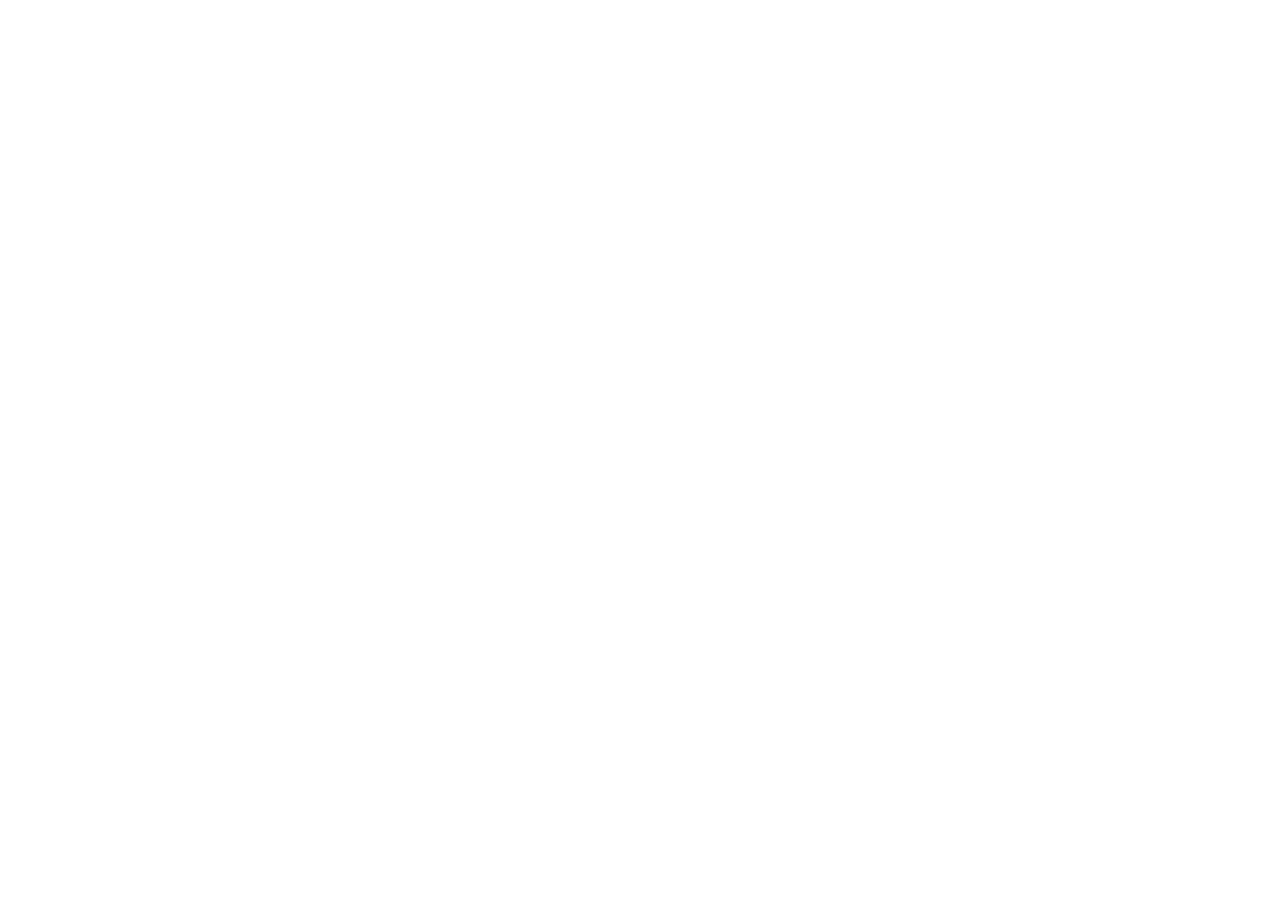
==== index.html @ e71d46a2 "online shopping project created" ====
<!DOCTYPE html>
<html lang="en">
<head>
    <meta charset="UTF-8">
    <meta name="viewport" content="width=device-width, initial-scale=1.0">
    <title>Document</title>
    <link rel="stylesheet" href="style.css">
</head>
<body>
    

    <script src="script.js"></script>
</body>
</html>
---- style.css ----
@import url("https://fonts.googleapis.com/css2?family=Spartan:wght@100;200;300;400;500;600;700;800;900&display=swap");
* {
  margin: 0;
  padding: 0;
  box-sizing: border-box;
  font-family: "Spartan", sans-serif;
}

html {
  scroll-behavior: smooth;
}

/* Global Styles */

h1 {
  font-size: 50px;
  line-height: 64px;
  color: #222;
}

h2 {
  font-size: 46px;
  line-height: 54px;
  color: #222;
}

h4 {
  font-size: 20px;
  color: #222;
}

h6 {
  font-weight: 700;
  font-size: 12px;
}

p {
  font-size: 16px;
  color: #465b52;
  margin: 15px 0 20px 0;
}

.section-p1 {
  padding: 40px 80px;
}

.section-m1 {
  margin: 40px 0;
}

body {
  width: 100%;
}
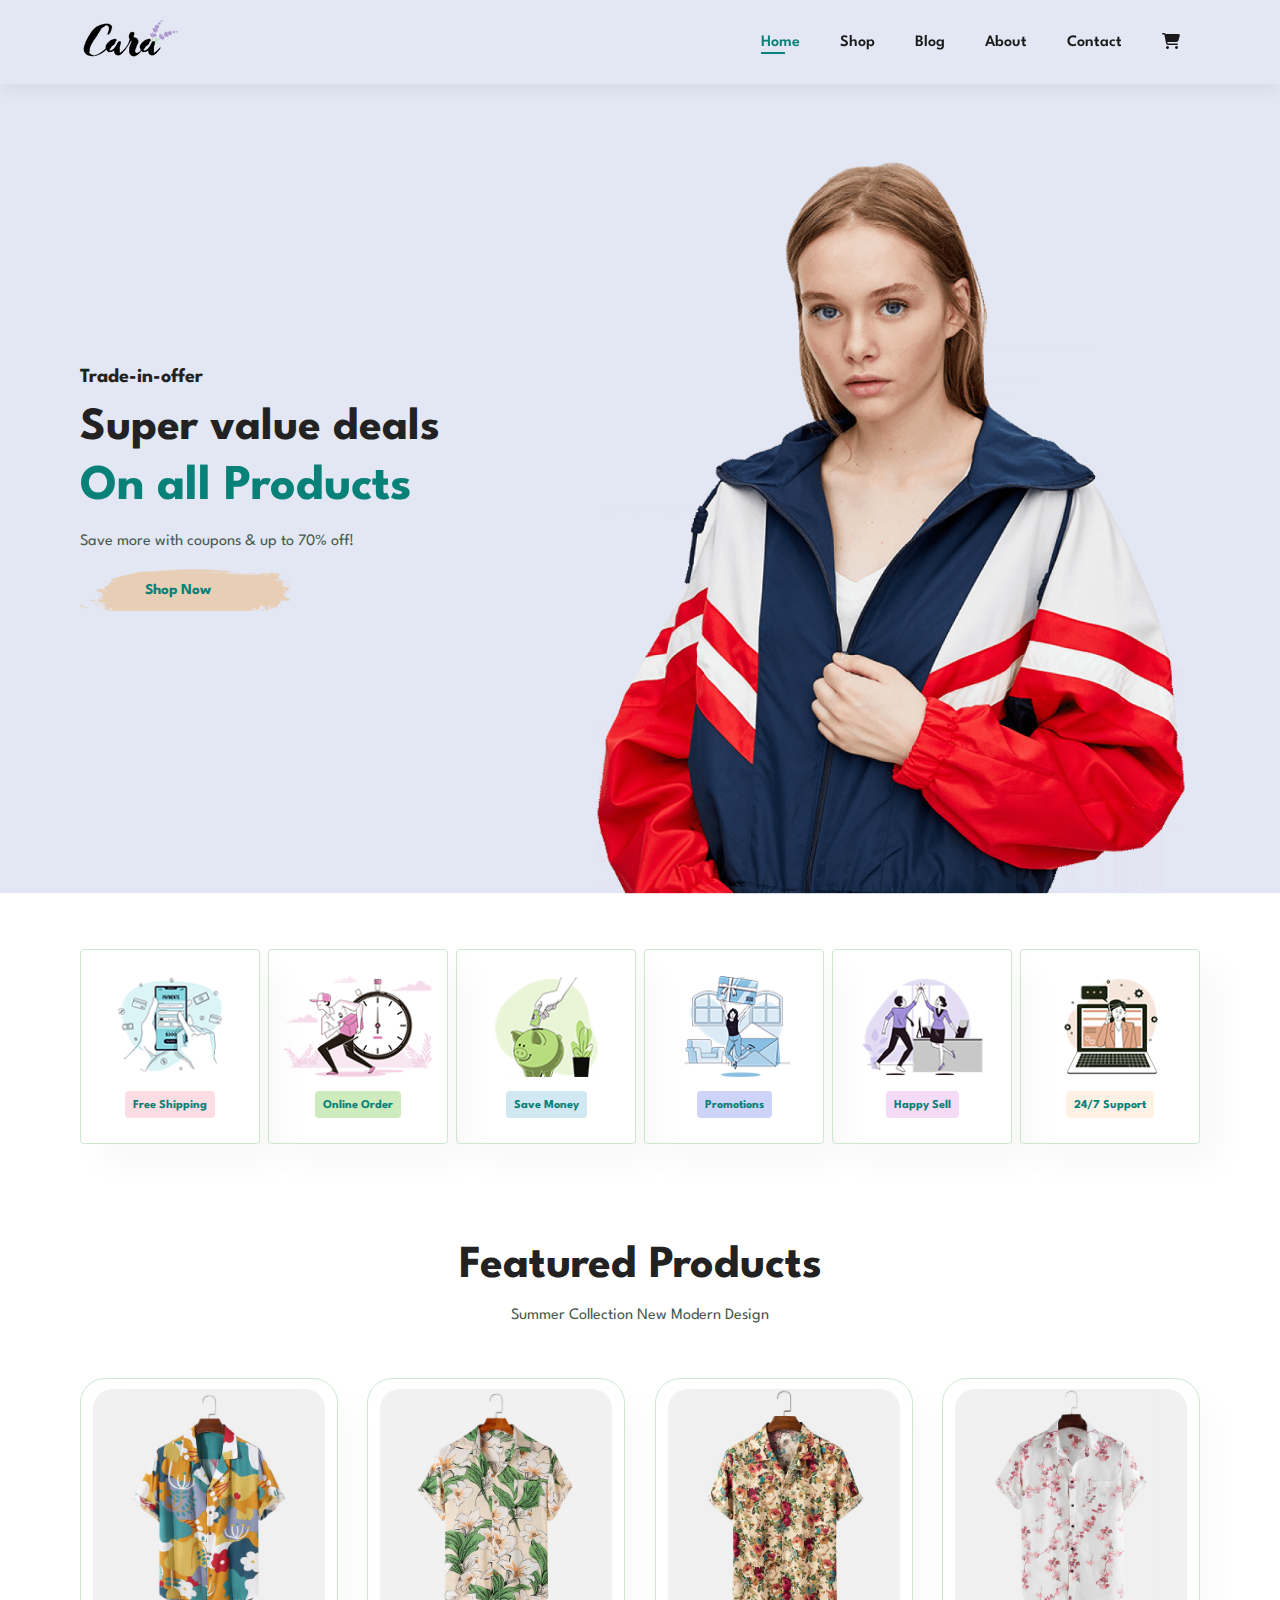
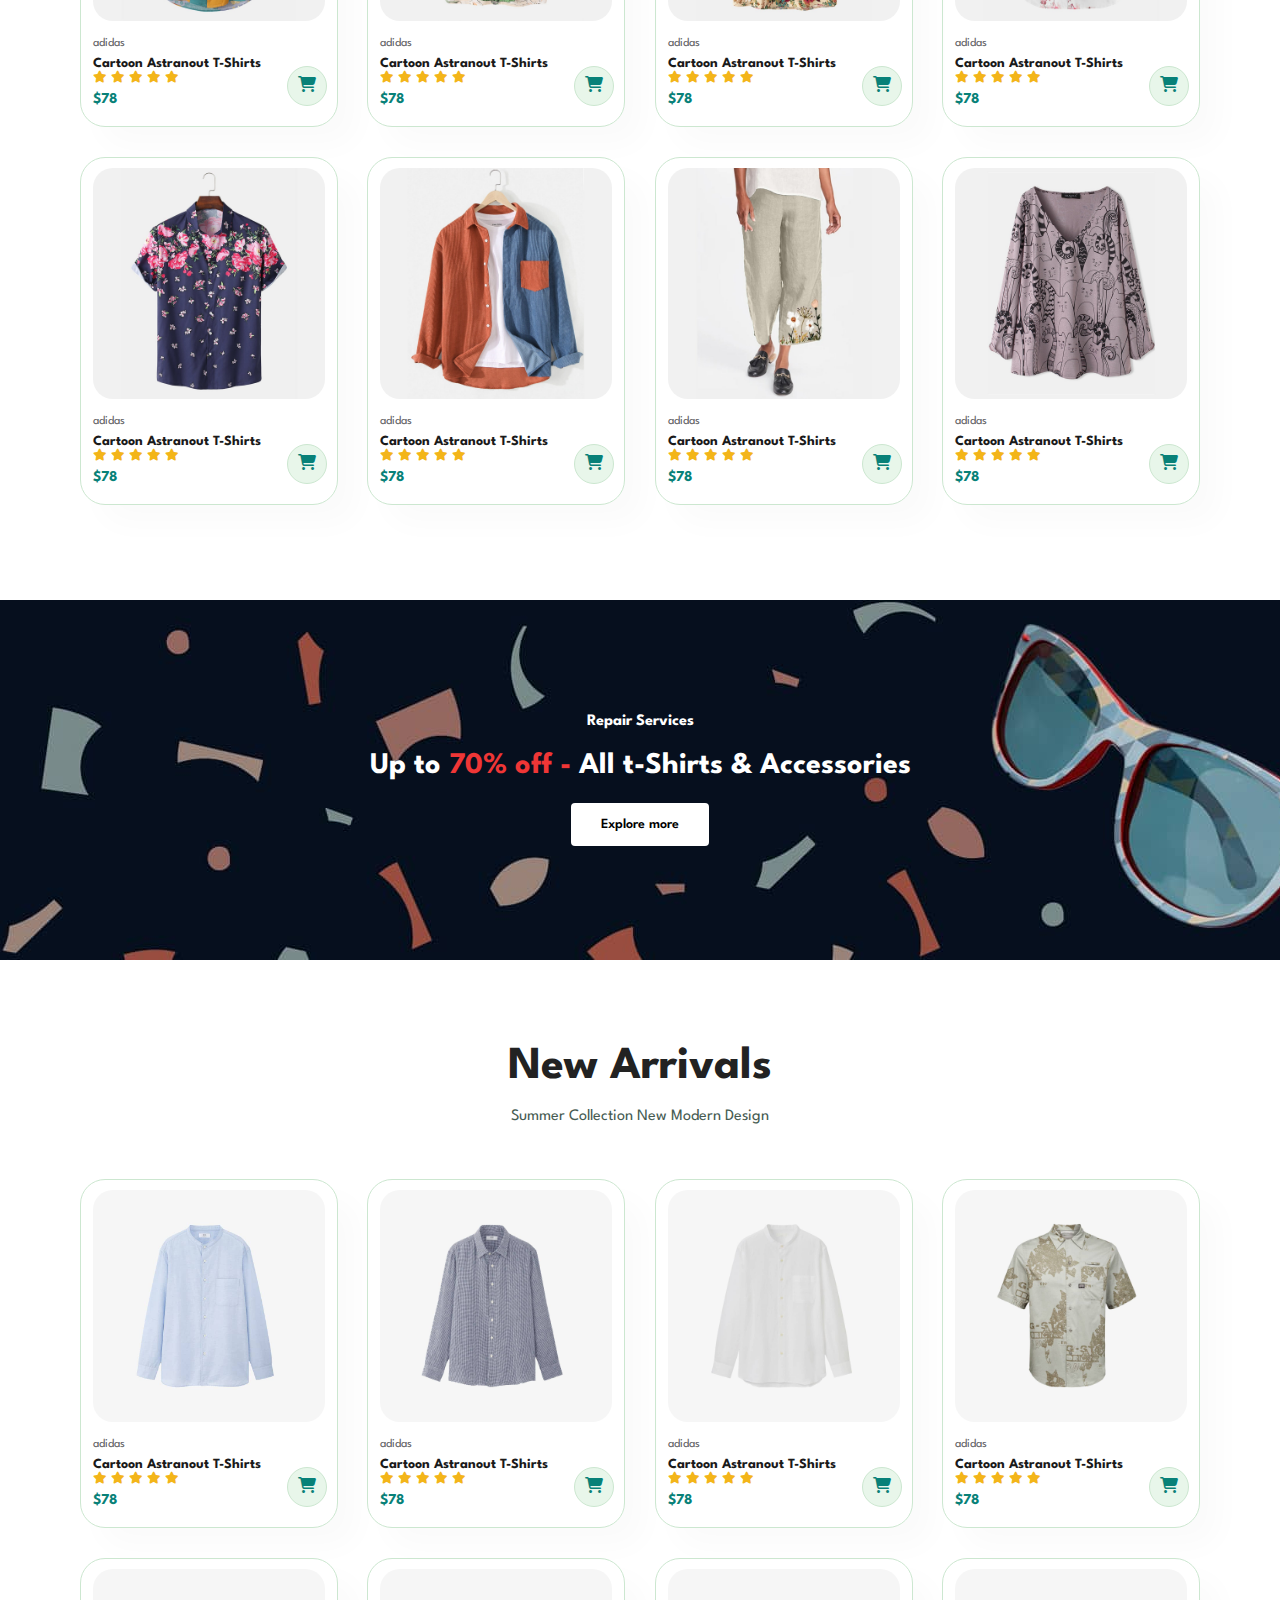
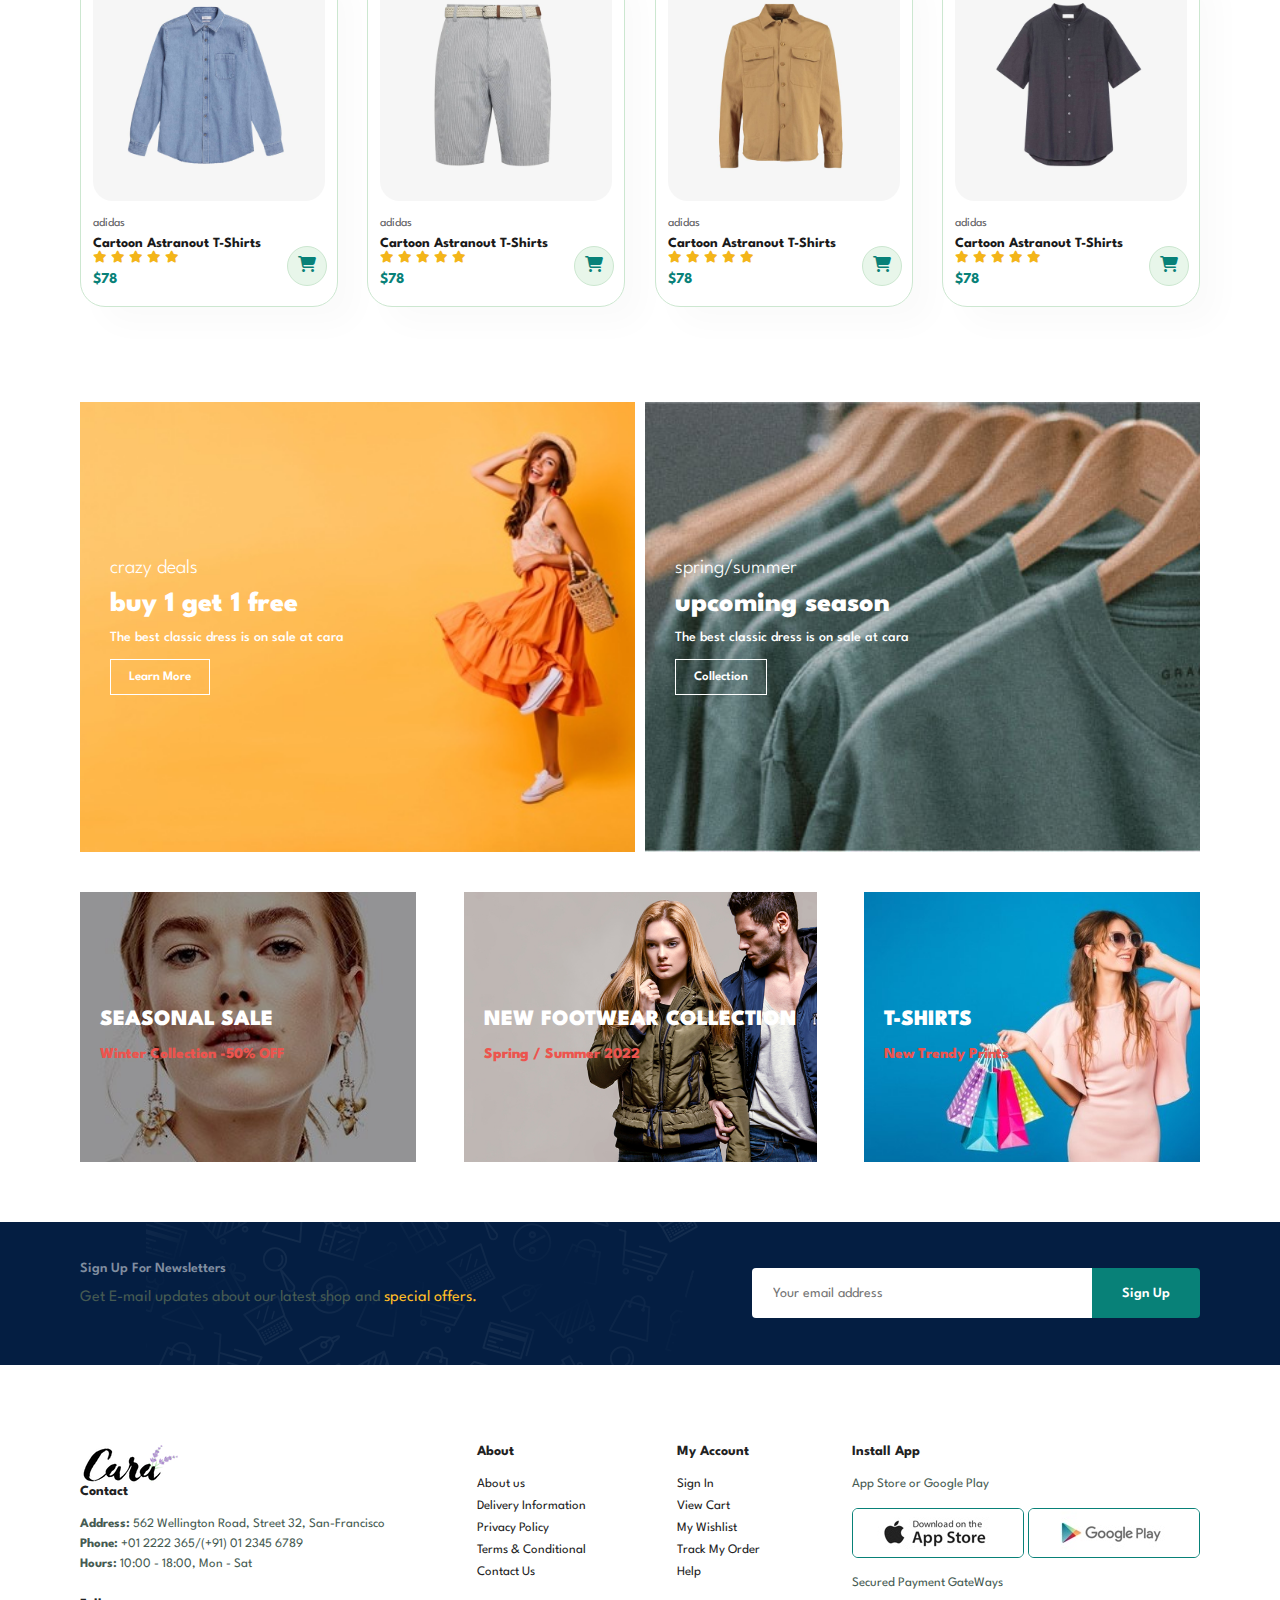
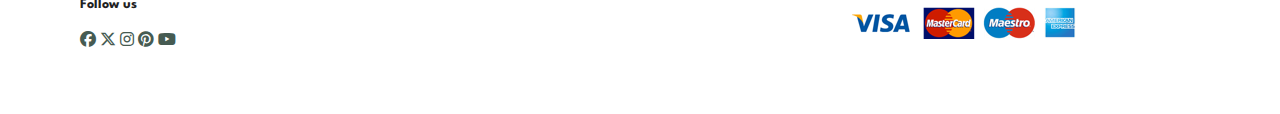
==== commit 99948742: "created home page" ====
--- a/index.html
+++ b/index.html
@@ -5,9 +5,431 @@
     <meta name="viewport" content="width=device-width, initial-scale=1.0">
     <title>Document</title>
     <link rel="stylesheet" href="style.css">
+    <link rel="stylesheet" href="https://cdnjs.cloudflare.com/ajax/libs/font-awesome/6.4.2/css/all.min.css"/>
 </head>
 <body>
     
+    <section id = "header">
+        <a href=""><img src="img/logo.png" class="logo" alt="logo"></a>
+
+        <div>
+            <ul id="navbar">
+                <li><a class="active" href="index.html">Home</a></li>
+                <li><a href="shop.html">Shop</a></li>
+                <li><a href="blog.html">Blog</a></li>
+                <li><a href="about.html">About</a></li>
+                <li><a href="contact.html">Contact</a></li>
+                <li id="lg-bag"><a href="cart.html"><i class="fa-solid fa-cart-shopping"></i></a></li>
+                <a href="#" id="close" ><i class="far fa-times"></i></a>
+            </ul>
+        </div>
+        <div id="mobile">
+            <a href="cart.html"><i class="fa-solid fa-cart-shopping"></i></a>
+            <i id="bar" class="fas fa-outdent"></i>
+        </div>
+    </section>
+
+    <section id="hero">
+        <h4>Trade-in-offer</h4>
+        <h2>Super value deals</h2>
+        <h1>On all Products</h1>
+        <p>Save more with coupons & up to 70% off!</p>
+        <button>Shop Now</button>
+    </section>
+
+    <section id="feature" class="section-p1">
+        <div class="fe-box">
+            <img src="img/features/f1.png" alt="">
+            <h6>Free Shipping</h6>
+        </div>
+        <div class="fe-box">
+            <img src="img/features/f2.png" alt="">
+            <h6>Online Order</h6>
+        </div>
+        <div class="fe-box">
+            <img src="img/features/f3.png" alt="">
+            <h6>Save Money</h6>
+        </div>
+        <div class="fe-box">
+            <img src="img/features/f4.png" alt="">
+            <h6>Promotions</h6>
+        </div>
+        <div class="fe-box">
+            <img src="img/features/f5.png" alt="">
+            <h6>Happy Sell</h6>
+        </div>
+        <div class="fe-box">
+            <img src="img/features/f6.png" alt="">
+            <h6>24/7 Support</h6>
+        </div>
+    </section>
+
+    <section id="product1" class="section-p1">
+        <h2>Featured Products</h2>
+        <p>Summer Collection New Modern Design</p>
+        <div class="pro-container">
+            <div class="pro">
+                <img src="img/products/f1.jpg" alt="">
+                <div class="des">
+                    <span>adidas</span>
+                    <h5>Cartoon Astranout T-Shirts</h5>
+                    <div class="star">
+                        <i class="fas fa-star"></i>
+                        <i class="fas fa-star"></i>
+                        <i class="fas fa-star"></i>
+                        <i class="fas fa-star"></i>
+                        <i class="fas fa-star"></i>
+                    </div>
+                    <h4>$78</h4>
+                </div>
+                <a href="" class="cart"><i class="fa-solid fa-cart-shopping"></i></a>
+            </div>
+            <div class="pro">
+                <img src="img/products/f2.jpg" alt="">
+                <div class="des">
+                    <span>adidas</span>
+                    <h5>Cartoon Astranout T-Shirts</h5>
+                    <div class="star">
+                        <i class="fas fa-star"></i>
+                        <i class="fas fa-star"></i>
+                        <i class="fas fa-star"></i>
+                        <i class="fas fa-star"></i>
+                        <i class="fas fa-star"></i>
+                    </div>
+                    <h4>$78</h4>
+                </div>
+                <a href="" class="cart"><i class="fa-solid fa-cart-shopping"></i></a>
+            </div>
+            <div class="pro">
+                <img src="img/products/f3.jpg" alt="">
+                <div class="des">
+                    <span>adidas</span>
+                    <h5>Cartoon Astranout T-Shirts</h5>
+                    <div class="star">
+                        <i class="fas fa-star"></i>
+                        <i class="fas fa-star"></i>
+                        <i class="fas fa-star"></i>
+                        <i class="fas fa-star"></i>
+                        <i class="fas fa-star"></i>
+                    </div>
+                    <h4>$78</h4>
+                </div>
+                <a href="" class="cart"><i class="fa-solid fa-cart-shopping"></i></a>
+            </div>
+            <div class="pro">
+                <img src="img/products/f4.jpg" alt="">
+                <div class="des">
+                    <span>adidas</span>
+                    <h5>Cartoon Astranout T-Shirts</h5>
+                    <div class="star">
+                        <i class="fas fa-star"></i>
+                        <i class="fas fa-star"></i>
+                        <i class="fas fa-star"></i>
+                        <i class="fas fa-star"></i>
+                        <i class="fas fa-star"></i>
+                    </div>
+                    <h4>$78</h4>
+                </div>
+                <a href="" class="cart"><i class="fa-solid fa-cart-shopping"></i></a>
+            </div>
+            <div class="pro">
+                <img src="img/products/f5.jpg" alt="">
+                <div class="des">
+                    <span>adidas</span>
+                    <h5>Cartoon Astranout T-Shirts</h5>
+                    <div class="star">
+                        <i class="fas fa-star"></i>
+                        <i class="fas fa-star"></i>
+                        <i class="fas fa-star"></i>
+                        <i class="fas fa-star"></i>
+                        <i class="fas fa-star"></i>
+                    </div>
+                    <h4>$78</h4>
+                </div>
+                <a href="" class="cart"><i class="fa-solid fa-cart-shopping"></i></a>
+            </div>
+            <div class="pro">
+                <img src="img/products/f6.jpg" alt="">
+                <div class="des">
+                    <span>adidas</span>
+                    <h5>Cartoon Astranout T-Shirts</h5>
+                    <div class="star">
+                        <i class="fas fa-star"></i>
+                        <i class="fas fa-star"></i>
+                        <i class="fas fa-star"></i>
+                        <i class="fas fa-star"></i>
+                        <i class="fas fa-star"></i>
+                    </div>
+                    <h4>$78</h4>
+                </div>
+                <a href="" class="cart"><i class="fa-solid fa-cart-shopping"></i></a>
+            </div>
+            <div class="pro">
+                <img src="img/products/f7.jpg" alt="">
+                <div class="des">
+                    <span>adidas</span>
+                    <h5>Cartoon Astranout T-Shirts</h5>
+                    <div class="star">
+                        <i class="fas fa-star"></i>
+                        <i class="fas fa-star"></i>
+                        <i class="fas fa-star"></i>
+                        <i class="fas fa-star"></i>
+                        <i class="fas fa-star"></i>
+                    </div>
+                    <h4>$78</h4>
+                </div>
+                <a href="" class="cart"><i class="fa-solid fa-cart-shopping"></i></a>
+            </div>
+            <div class="pro">
+                <img src="img/products/f8.jpg" alt="">
+                <div class="des">
+                    <span>adidas</span>
+                    <h5>Cartoon Astranout T-Shirts</h5>
+                    <div class="star">
+                        <i class="fas fa-star"></i>
+                        <i class="fas fa-star"></i>
+                        <i class="fas fa-star"></i>
+                        <i class="fas fa-star"></i>
+                        <i class="fas fa-star"></i>
+                    </div>
+                    <h4>$78</h4>
+                </div>
+                <a href="#" class="cart"><i class="fa-solid fa-cart-shopping"></i></a>
+            </div>
+        </div>
+    </section>
+
+    <section id="banner" class="section-m1">
+        <h4>Repair Services</h4>
+        <h2>Up to <span>70% off -</span> All t-Shirts & Accessories</h2>
+        <button class="normal">Explore more</button>
+    </section>
+
+    <section id="product1" class="section-p1">
+        <h2>New Arrivals</h2>
+        <p>Summer Collection New Modern Design</p>
+        <div class="pro-container">
+            <div class="pro">
+                <img src="img/products/n1.jpg" alt="">
+                <div class="des">
+                    <span>adidas</span>
+                    <h5>Cartoon Astranout T-Shirts</h5>
+                    <div class="star">
+                        <i class="fas fa-star"></i>
+                        <i class="fas fa-star"></i>
+                        <i class="fas fa-star"></i>
+                        <i class="fas fa-star"></i>
+                        <i class="fas fa-star"></i>
+                    </div>
+                    <h4>$78</h4>
+                </div>
+                <a href="" class="cart"><i class="fa-solid fa-cart-shopping"></i></a>
+            </div>
+            <div class="pro">
+                <img src="img/products/n2.jpg" alt="">
+                <div class="des">
+                    <span>adidas</span>
+                    <h5>Cartoon Astranout T-Shirts</h5>
+                    <div class="star">
+                        <i class="fas fa-star"></i>
+                        <i class="fas fa-star"></i>
+                        <i class="fas fa-star"></i>
+                        <i class="fas fa-star"></i>
+                        <i class="fas fa-star"></i>
+                    </div>
+                    <h4>$78</h4>
+                </div>
+                <a href="" class="cart"><i class="fa-solid fa-cart-shopping"></i></a>
+            </div>
+            <div class="pro">
+                <img src="img/products/n3.jpg" alt="">
+                <div class="des">
+                    <span>adidas</span>
+                    <h5>Cartoon Astranout T-Shirts</h5>
+                    <div class="star">
+                        <i class="fas fa-star"></i>
+                        <i class="fas fa-star"></i>
+                        <i class="fas fa-star"></i>
+                        <i class="fas fa-star"></i>
+                        <i class="fas fa-star"></i>
+                    </div>
+                    <h4>$78</h4>
+                </div>
+                <a href="" class="cart"><i class="fa-solid fa-cart-shopping"></i></a>
+            </div>
+            <div class="pro">
+                <img src="img/products/n4.jpg" alt="">
+                <div class="des">
+                    <span>adidas</span>
+                    <h5>Cartoon Astranout T-Shirts</h5>
+                    <div class="star">
+                        <i class="fas fa-star"></i>
+                        <i class="fas fa-star"></i>
+                        <i class="fas fa-star"></i>
+                        <i class="fas fa-star"></i>
+                        <i class="fas fa-star"></i>
+                    </div>
+                    <h4>$78</h4>
+                </div>
+                <a href="" class="cart"><i class="fa-solid fa-cart-shopping"></i></a>
+            </div>
+            <div class="pro">
+                <img src="img/products/n5.jpg" alt="">
+                <div class="des">
+                    <span>adidas</span>
+                    <h5>Cartoon Astranout T-Shirts</h5>
+                    <div class="star">
+                        <i class="fas fa-star"></i>
+                        <i class="fas fa-star"></i>
+                        <i class="fas fa-star"></i>
+                        <i class="fas fa-star"></i>
+                        <i class="fas fa-star"></i>
+                    </div>
+                    <h4>$78</h4>
+                </div>
+                <a href="" class="cart"><i class="fa-solid fa-cart-shopping"></i></a>
+            </div>
+            <div class="pro">
+                <img src="img/products/n6.jpg" alt="">
+                <div class="des">
+                    <span>adidas</span>
+                    <h5>Cartoon Astranout T-Shirts</h5>
+                    <div class="star">
+                        <i class="fas fa-star"></i>
+                        <i class="fas fa-star"></i>
+                        <i class="fas fa-star"></i>
+                        <i class="fas fa-star"></i>
+                        <i class="fas fa-star"></i>
+                    </div>
+                    <h4>$78</h4>
+                </div>
+                <a href="" class="cart"><i class="fa-solid fa-cart-shopping"></i></a>
+            </div>
+            <div class="pro">
+                <img src="img/products/n7.jpg" alt="">
+                <div class="des">
+                    <span>adidas</span>
+                    <h5>Cartoon Astranout T-Shirts</h5>
+                    <div class="star">
+                        <i class="fas fa-star"></i>
+                        <i class="fas fa-star"></i>
+                        <i class="fas fa-star"></i>
+                        <i class="fas fa-star"></i>
+                        <i class="fas fa-star"></i>
+                    </div>
+                    <h4>$78</h4>
+                </div>
+                <a href="" class="cart"><i class="fa-solid fa-cart-shopping"></i></a>
+            </div>
+            <div class="pro">
+                <img src="img/products/n8.jpg" alt="">
+                <div class="des">
+                    <span>adidas</span>
+                    <h5>Cartoon Astranout T-Shirts</h5>
+                    <div class="star">
+                        <i class="fas fa-star"></i>
+                        <i class="fas fa-star"></i>
+                        <i class="fas fa-star"></i>
+                        <i class="fas fa-star"></i>
+                        <i class="fas fa-star"></i>
+                    </div>
+                    <h4>$78</h4>
+                </div>
+                <a href="#" class="cart"><i class="fa-solid fa-cart-shopping"></i></a>
+            </div>
+        </div>
+    </section>
+
+    <section id="sm-banner" class="section-p1">
+        <div class="banner-box">
+            <h4>crazy deals</h4>
+            <h2>buy 1 get 1 free</h2>
+            <span>The best classic dress is on sale at cara</span>
+            <button class="white">Learn More</button>
+        </div>
+        <div class="banner-box banner-box2">
+            <h4>spring/summer</h4>
+            <h2>upcoming season</h2>
+            <span>The best classic dress is on sale at cara</span>
+            <button class="white">Collection</button>
+        </div>
+    </section>
+
+    <section id="banner3">
+        <div class="banner-box ">
+            <h2>SEASONAL SALE</h2>
+            <h3>Winter Collection -50% OFF</h3>
+        </div>
+        <div class="banner-box banner-box2">
+            <h2>NEW FOOTWEAR COLLECTION</h2>
+            <h3>Spring / Summer 2022</h3>
+        </div>
+        <div class="banner-box banner-box3">
+            <h2>T-SHIRTS</h2>
+            <h3>New Trendy Prints</h3>
+        </div>
+    </section>
+
+    <section id="newsletter" class="section-p1 section-m1" >
+        <div class="newstext">
+            <h4>Sign Up For Newsletters</h4>
+            <p>Get E-mail updates about our latest shop and <span>special offers.</span></p>
+        </div>
+        <div class="form">
+            <input type="text" placeholder="Your email address">
+            <button class="normal">Sign Up</button>
+        </div>
+    </section>
+
+    <footer class="section-p1">
+        <div class="col">
+            <img src="img/logo.png" alt="">
+            <h4>Contact</h4>
+            <p><strong>Address: </strong>562 Wellington Road, Street 32, San-Francisco</p>
+            <p><strong>Phone: </strong>+01 2222 365/(+91) 01 2345 6789</p>
+            <p><strong>Hours: </strong>10:00 - 18:00, Mon - Sat</p>
+            <div class="follow">
+                <h4>Follow us</h4>
+                <div class="icon">
+                    <i class="fa-brands fa-facebook"></i>
+                    <i class="fa-brands fa-x-twitter"></i>
+                    <i class="fa-brands fa-instagram"></i>
+                    <i class="fa-brands fa-pinterest"></i>
+                    <i class="fa-brands fa-youtube"></i>
+                </div>
+            </div>
+        </div>
+
+        <div class="col">
+            <h4>About</h4>
+            <a href="#">About us</a>
+            <a href="#">Delivery Information</a>
+            <a href="#">Privacy Policy</a>
+            <a href="#">Terms & Conditional</a>
+            <a href="#">Contact Us</a>
+        </div>
+
+        <div class="col">
+            <h4>My Account</h4>
+            <a href="#">Sign In</a>
+            <a href="#">View Cart</a>
+            <a href="#">My Wishlist</a>
+            <a href="#">Track My Order</a>
+            <a href="#">Help</a>
+        </div>
+
+        <div class="col install">
+            <h4>Install App</h4>
+            <p>App Store or Google Play</p>
+            <div class="row">
+                <img src="img/pay/app.jpg" alt="">
+                <img src="img/pay/play.jpg" alt="">
+            </div>
+            <p>Secured Payment GateWays</p>
+            <img src="img/pay/pay.png" alt="">
+        </div>
+
+    </footer>
 
     <script src="script.js"></script>
 </body>
--- a/style.css
+++ b/style.css
@@ -48,6 +48,631 @@
   margin: 40px 0;
 }
 
+button.normal{
+    font-size: 14px;
+    font-weight: 600;
+    padding: 15px 30px;
+    color: #000;
+    background-color: #fff;
+    border-radius: 4px;
+    cursor: pointer;
+    border: none;
+    outline: none;
+    transition: 0.2s;
+}
+
+button.white{
+    font-size: 13px;
+    font-weight: 600;
+    padding: 11px 18px;
+    color: #fff;
+    background-color: transparent;
+    cursor: pointer;
+    border: 1px solid #fff;
+    outline: none;
+    transition: 0.2s;
+}
+
 body {
   width: 100%;
 }
+
+#header{
+    display: flex;
+    align-items: center;
+    justify-content: space-between;
+    padding: 20px 80px;
+    background: #E3E6F3;
+    box-shadow: 0 5px 15px rgba(0,0,0,0.06);
+    z-index: 999;
+    position: sticky;
+    top: 0;
+    left: 0;
+}
+ 
+#navbar{
+    display: flex;
+    align-items: center;
+    justify-content: center;
+} 
+
+ #navbar li{
+    list-style: none;
+    padding: 0 20px;
+    position: relative;
+}
+
+#navbar li a{
+    text-decoration: none;
+    font-size: 16px;
+    font-weight: 600;
+    color: #1a1a1a;
+    transition: 0.3s ease;
+}
+
+#navbar li a:hover,
+#navbar li a.active{
+    color: #088178;
+}
+
+#navbar li a.active::after,
+#navbar li a:hover::after{
+    content: "";
+    width: 30%;
+    height: 2px;
+    background-color: #088178;
+    position: absolute;
+    bottom: -4px;
+    left: 20px;
+} 
+
+#mobile{
+    display: none;
+    align-items: center;
+}
+
+#close{
+    display: none;
+}
+
+#hero{
+    background-image: url("img/hero4.png");
+    height: 90vh;
+    width: 100%;
+    background-size: cover;
+    background-position: top 25% right 0;
+    padding: 0 80px;
+    display: flex;
+    flex-direction: column;
+    align-items: flex-start;
+    justify-content: center;
+}
+
+#hero h4{
+    padding-bottom: 15px;
+}
+
+#hero h1{
+    color: #088178;
+}
+
+#hero button{
+    background-image: url("img/button.png");
+    background-color: transparent;
+    color: #088178;
+    border: 0;
+    padding: 14px 80px 14px 65px;
+    background-repeat: no-repeat;
+    cursor: pointer;
+    font-weight: 700;
+    font-size: 15px;
+}
+
+#feature {
+    display: flex;
+    align-items: center;
+    justify-content: space-between;
+    flex-wrap: wrap;
+}
+
+#feature .fe-box{
+    width: 180px;
+    text-align: center;
+    padding: 25px 15px;
+    box-shadow: 20px 20px 34px rgba(0,0,0,0.03);
+    border: 1px solid #cce7d0;
+    border-radius: 4px;
+    margin: 15px 0;
+}
+
+#feature .fe-box:hover{
+    box-shadow: 10px 10px 54px rgba(70, 62, 221, 0.1);
+}
+
+#feature .fe-box img{
+    width: 100%;
+    margin-bottom: 10px;
+}
+
+#feature .fe-box h6{
+    display: inline-block;
+    padding: 9px 8px 6px 8px;
+    line-height: 1;
+    border-radius: 4px;
+    color: #088178;
+    background-color: #fddde4;
+}
+
+#feature .fe-box:nth-child(2) h6{
+    background-color: #cdebbc;
+}
+
+#feature .fe-box:nth-child(3) h6{
+    background-color: #d1e8f2;
+}
+
+#feature .fe-box:nth-child(4) h6{
+    background-color: #cdd4f8;
+}
+
+#feature .fe-box:nth-child(5) h6{
+    background-color: #f6dbf6;
+}
+
+#feature .fe-box:nth-child(6) h6{
+    background-color: #fff2e5;
+}
+
+#product1{
+    text-align: center;
+}
+
+#product1 .pro-container{
+    display: flex;
+    justify-content: space-between;
+    padding-top: 20px;
+    flex-wrap: wrap;
+}
+
+#product1 .pro{
+    width: 23%;
+    min-width: 250px;
+    padding: 10px 12px;
+    border: 1px solid #cce7d0;
+    border-radius: 25px;
+    cursor: pointer;
+    box-shadow: 20px 20px 30px rgba(0,0,0,0.02);
+    margin: 15px 0;
+    transition: 0.2s ease;
+    position: relative;
+}
+
+#product1 .pro img{
+    width: 100%;
+    border-radius: 20px;
+}
+
+#product1 .pro:hover{
+    box-shadow: 20px 20px 30px rgba(0,0,0,0.06);
+}
+
+#product1 .pro .des{
+    text-align: start;
+    padding: 10px 0;
+}
+
+#product1 .pro .des span{
+    color: #606063;
+    font-size: 12px;
+}
+
+#product1 .pro .des h5{
+    padding-top: 7px;
+    color: #1a1a1a;
+    font-size: 14px;
+}
+
+#product1 .pro .des i{
+    font-size: 12px;
+    color: rgb(243,0181, 25);
+}
+
+#product1 .pro .des h4{
+    padding-top: 7px;
+    font-size: 15px;
+    font-weight: 700;
+    color: #088178;
+}
+
+#product1 .pro .cart{
+    width: 40px;
+    height: 40px;
+    line-height: 40px;
+    border-radius: 50px;
+    background-color: #e8f6ea;
+    font-weight: 500;
+    color: #088178;
+    border: 1px solid #cce7d0;
+    position: absolute;
+    bottom: 20px;
+    right: 10px;
+}
+
+#banner{
+    display: flex;
+    flex-direction: column;
+    justify-content: center;
+    align-items: center;
+    text-align: center;
+    background-image: url("img/banner/b2.jpg");
+    width: 100%;
+    height: 40vh;
+    background-size: cover;
+    background-position: center;
+}
+
+#banner h4{
+    color: #fff;
+    font-size: 16px;
+}
+
+#banner h2{
+    color: #fff;
+    font-size: 30px;
+    padding: 10px 0;
+}
+
+#banner h2 span{
+    color: #ef3636;
+}
+
+#banner button:hover{
+    background: #088178;
+    color: #fff;
+}
+
+#sm-banner {
+    display: flex;
+    justify-content: space-between;
+    flex-wrap: wrap;
+}
+
+#sm-banner .banner-box{
+    display: flex;
+    flex-direction: column;
+    justify-content: center;
+    align-items: flex-start;
+    background-image: url("img/banner/b17.jpg");
+    min-width: 555px;
+    height: 50vh;
+    background-size: cover;
+    background-position: center;
+    padding: 30px;
+}
+
+#sm-banner h4{
+    color: #fff;
+    font-size: 20px;
+    font-weight: 300;
+}
+
+#sm-banner h2{
+    color: #fff;
+    font-size: 28px;
+    font-weight: 800;
+}
+
+#sm-banner span{
+    color: #fff;
+    font-size: 14px;
+    font-weight: 500;
+    padding-bottom: 15px;
+}
+
+#sm-banner .banner-box:hover button{
+    background: #088178;
+    border: 1px solid #088178;
+}
+
+#sm-banner .banner-box2{
+    background-image: url("img/banner/b10.jpg");
+}
+
+#banner3 .banner-box{
+    display: flex;
+    flex-direction: column;
+    justify-content: center;
+    align-items: flex-start;
+    background-image: url("img/banner/b7.jpg");
+    min-width: 30%;
+    height: 30vh;
+    background-size: cover;
+    background-position: center;
+    padding: 20px;
+    margin-bottom: 20px;
+}
+
+#banner3{
+    display: flex;
+    justify-content: space-between;
+    flex-wrap: wrap;
+    padding: 0 80px;
+}
+
+#banner3 h2{
+    color: #fff;
+    font-weight: 900;
+    font-size: 22px;
+}
+
+#banner3 h3{
+    color: #ec544e;
+    font-weight: 800;
+    font-size: 15px;
+}
+
+#banner3 .banner-box2{
+    background-image: url("img/banner/b4.jpg");
+}
+
+#banner3 .banner-box3{
+    background-image: url("img/banner/b18.jpg");
+}
+
+#newsletter{
+    display: flex;
+    justify-content: space-between;
+    flex-wrap: wrap;
+    align-items: center;
+    background-image: url("img/banner/b14.png");
+    background-repeat: no-repeat;
+    background-position:  20% 30%;
+    background-color: #041e42;
+}
+
+#newsletter h4 {
+    font-size: 22px;
+    font-weight: 700;
+    color: #fff;
+}
+
+#newsletter h4 {
+    font-size: 14px;
+    font-weight: 600;
+    color: #818ea0;
+}
+
+#newsletter p span{
+    color: #ffbd27;
+}
+
+#newsletter input {
+    height: 3.125rem;
+    padding: 0 1.25rem;
+    font-size: 14px;
+    width: 100%;
+    border: 1px solid transparent;
+    border-radius: 4px;
+    outline: none;
+    border-top-right-radius: 0;
+    border-bottom-right-radius: 0;
+}
+
+#newsletter button{
+    background-color: #088178;
+    color: #fff;
+    white-space: nowrap;
+    border-top-left-radius: 0;
+    border-bottom-left-radius: 0;
+}
+
+#newsletter .form{
+    display: flex;
+    width: 40%;
+}
+
+footer{
+    display: flex;
+    flex-wrap: wrap;
+    justify-content: space-between;
+}
+
+footer .col{
+    display: flex;
+    flex-direction: column;
+    align-items: flex-start;
+    margin-bottom: 20px;
+}
+
+footer .logo{
+    margin-bottom: 30px;
+}
+
+footer h4{
+    font-size: 14px;
+    padding-bottom: 20px;
+}
+
+footer p{
+    font-size: 13px;
+    margin: 0 0 8px 0;
+}
+
+footer a{
+    font-size: 13px;
+    text-decoration: none;
+    color: #222;
+    margin-bottom: 10px;
+}
+
+footer .follow{
+    margin-top: 20px;
+}
+
+footer .follow{
+    color: #465b52;
+    padding-right: 4px;
+    cursor: pointer;
+}
+
+footer .install .row img{
+    border: 1px solid #088178;
+    border-radius: 6px;
+}
+
+footer .install img{
+    margin: 10px 0 15px 0;
+}
+
+footer .follow i:hover,
+footer a:hover{
+    color: #088178;
+}
+
+@media (max-width:799px) {
+    .section-p1{
+        padding: 40px 40px;
+    }
+    #navbar{
+        display: flex;
+        flex-direction: column;
+        align-items: flex-start;
+        justify-content: flex-start;
+        position: fixed;
+        top: 0;
+        right: -300px;
+        height: 100vh;
+        width: 300px;
+        background-color: #E3E6F3;
+        box-shadow: 0 40px 60px rgba(0,0,0,0.1);
+        padding: 80px 0 0 10px;
+        transition: 0.3s;
+    }
+
+    #navbar.active{
+        right: 0px;
+    }
+
+    #navbar li{
+       margin-bottom: 25px;
+    }
+
+    #mobile{
+        display: none;
+        align-items: center;
+    }
+
+    #mobile i{
+        color: #1a1a1a;
+        font-size: 24px;
+        padding-left: 20px;
+    }
+
+    #close{
+        display: initial;
+        position: absolute;
+        top: 30px;
+        left: 30px;
+        color: #222;
+        font-size: 24px;
+    }
+
+    #lg-bag{
+        display: none;
+    }
+
+    #hero{
+        height: 70vh;
+        padding: 0 80px;
+        background-position: top 30% right 30%;
+    }
+
+    #feature{
+        justify-content: center;
+    }
+
+    #feature .fe-box{
+        margin: 15px 15px;
+    }
+
+    #product1 .pro-container{
+        justify-content: center;
+    }
+
+    #product1 .pro{
+        margin: 15px;
+    }
+
+    #banner{
+        height: 20vh;
+    }
+
+    #sm-banner .banner-box{
+        min-width: 100%;
+        height: 30vh;
+    }
+
+    #banner3{
+        padding: 0 40px;
+    }
+
+    #banner3 .banner-box{
+        width: 28%;
+    }
+
+    #newsletter .form{
+        width: 70%;
+    }
+}
+
+@media (max-width: 477px){
+    .section-p1{
+        padding: 20px;
+    }
+    #header{
+        padding: 10px 30px;
+    }
+    h1{
+        font-size: 38px;
+    }
+
+    h2{
+        font-size: 32px;
+    }
+
+    #hero{
+        padding: 0 20px;
+        background-position: 55%;
+    }
+    #feature{
+        justify-content: space-between;
+    }
+    #feature .fe-box{
+        width: 155px;
+        margin: 0 0 15px 0;
+    }
+    #product1 .pro{
+        width: 100%;
+    }
+    #banner{
+        height: 40vh;
+    }
+    #sm-banner .banner-box{
+        height: 40vh;
+    }
+    #sm-banner .banner-box2{
+        margin-top: 20px;
+    }
+    #banner3{
+        padding: 0 20px;
+    }
+    #banner3 .banner-box{
+        width: 100%;
+    }
+    #newsletter{
+        padding: 40px 20px;
+    }
+    #newsletter .form{
+        width: 100%;
+    }
+}